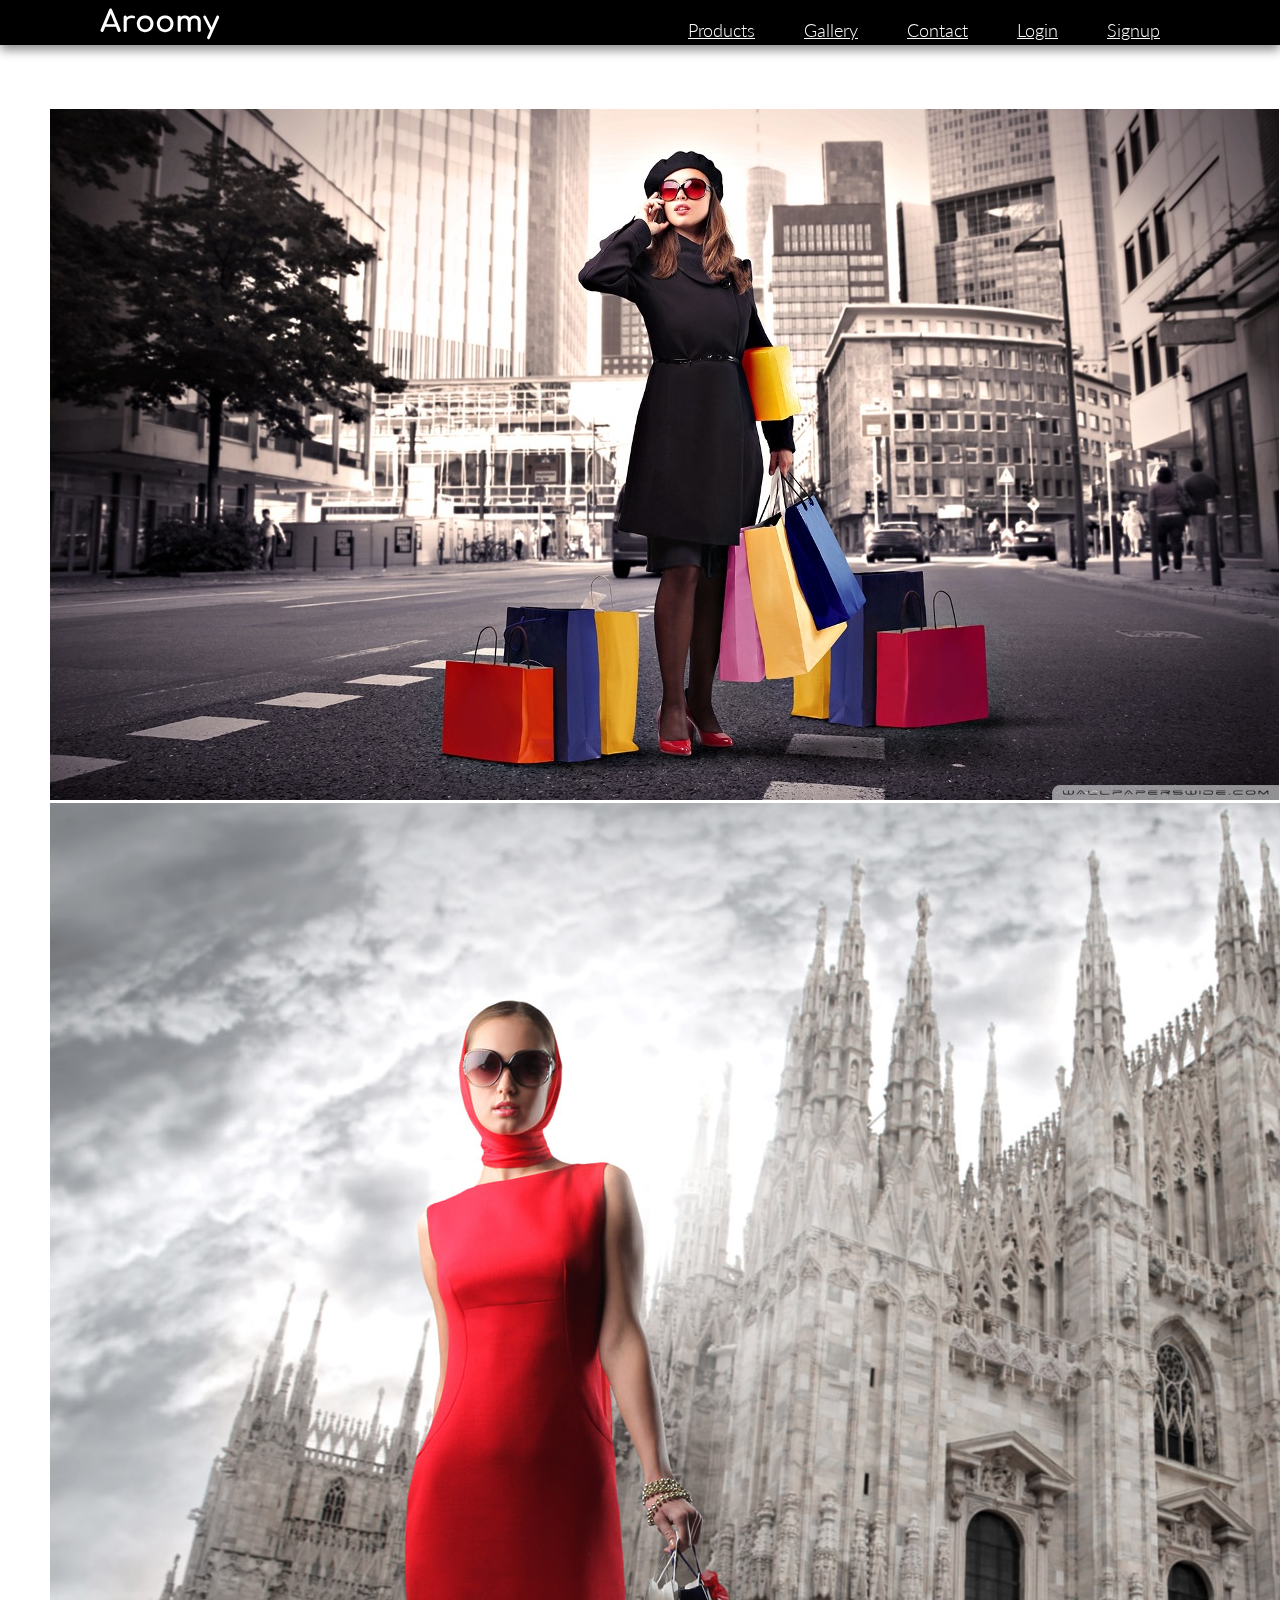
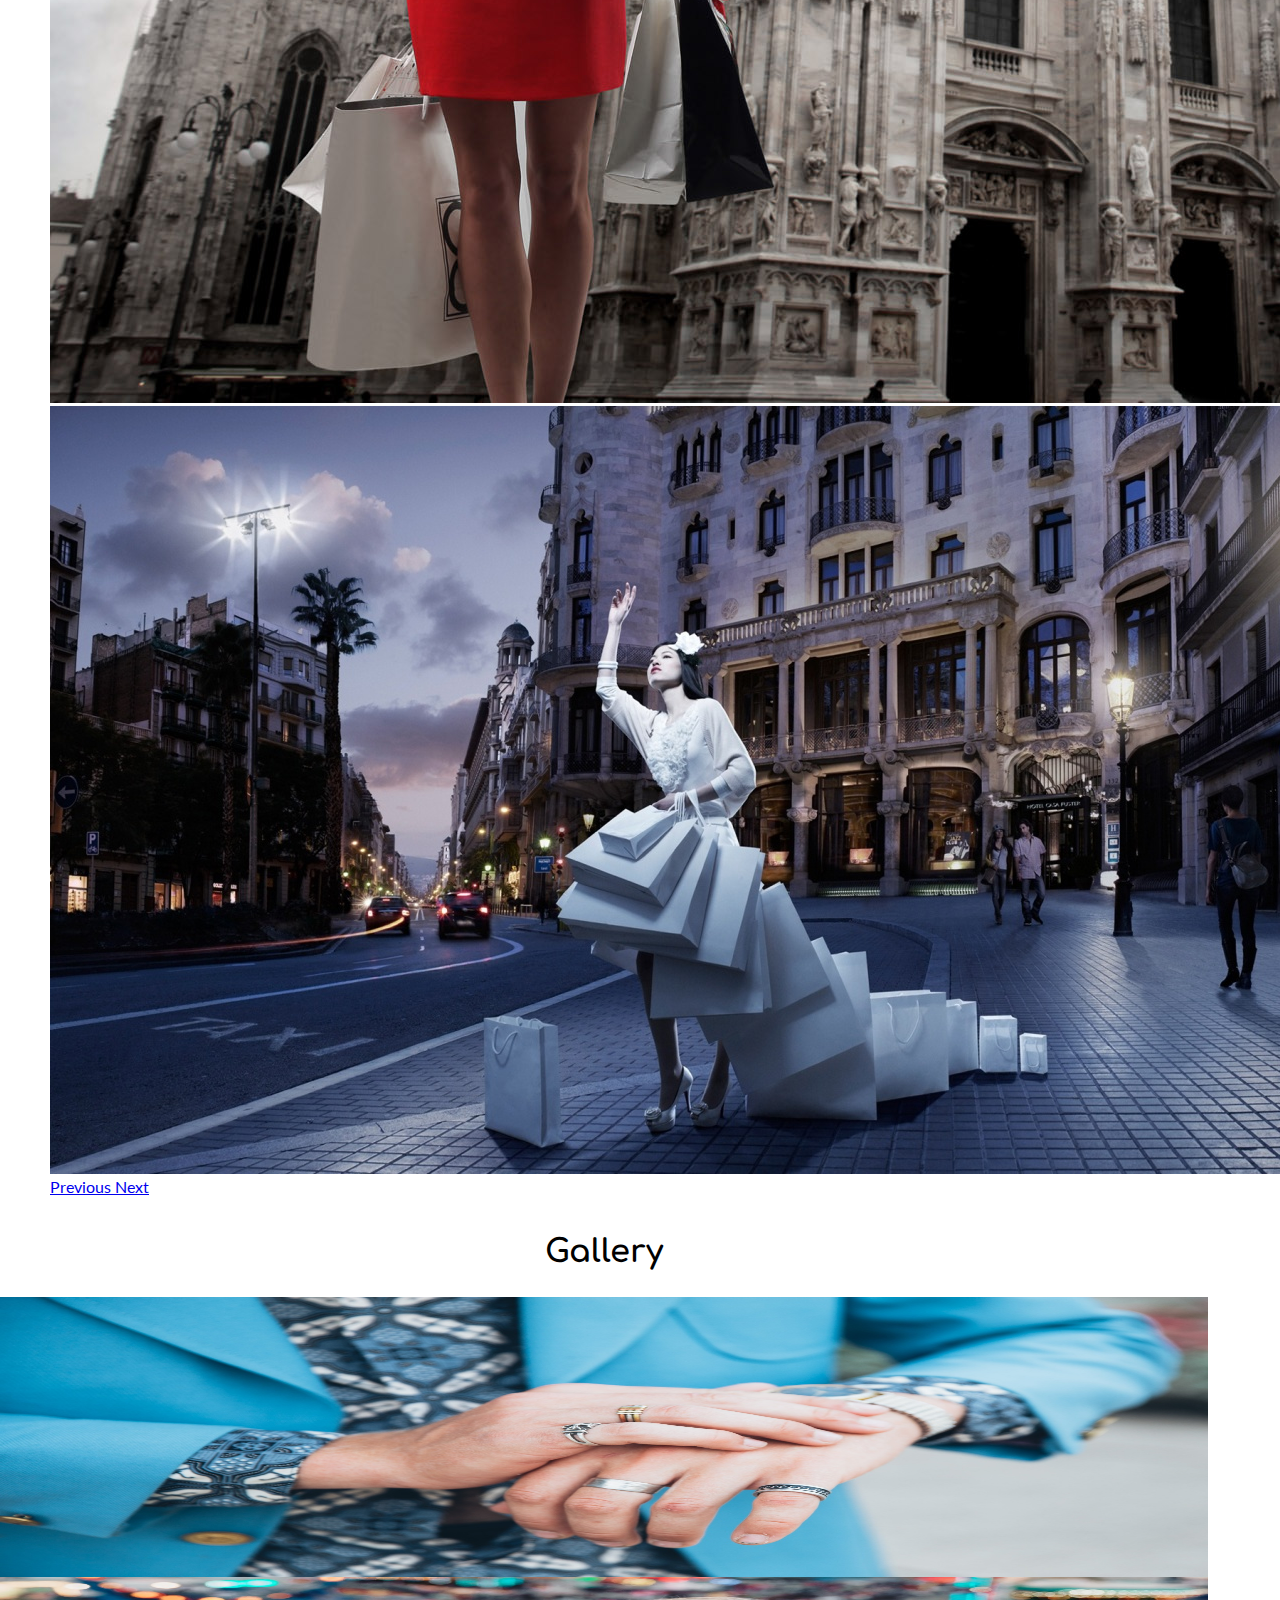
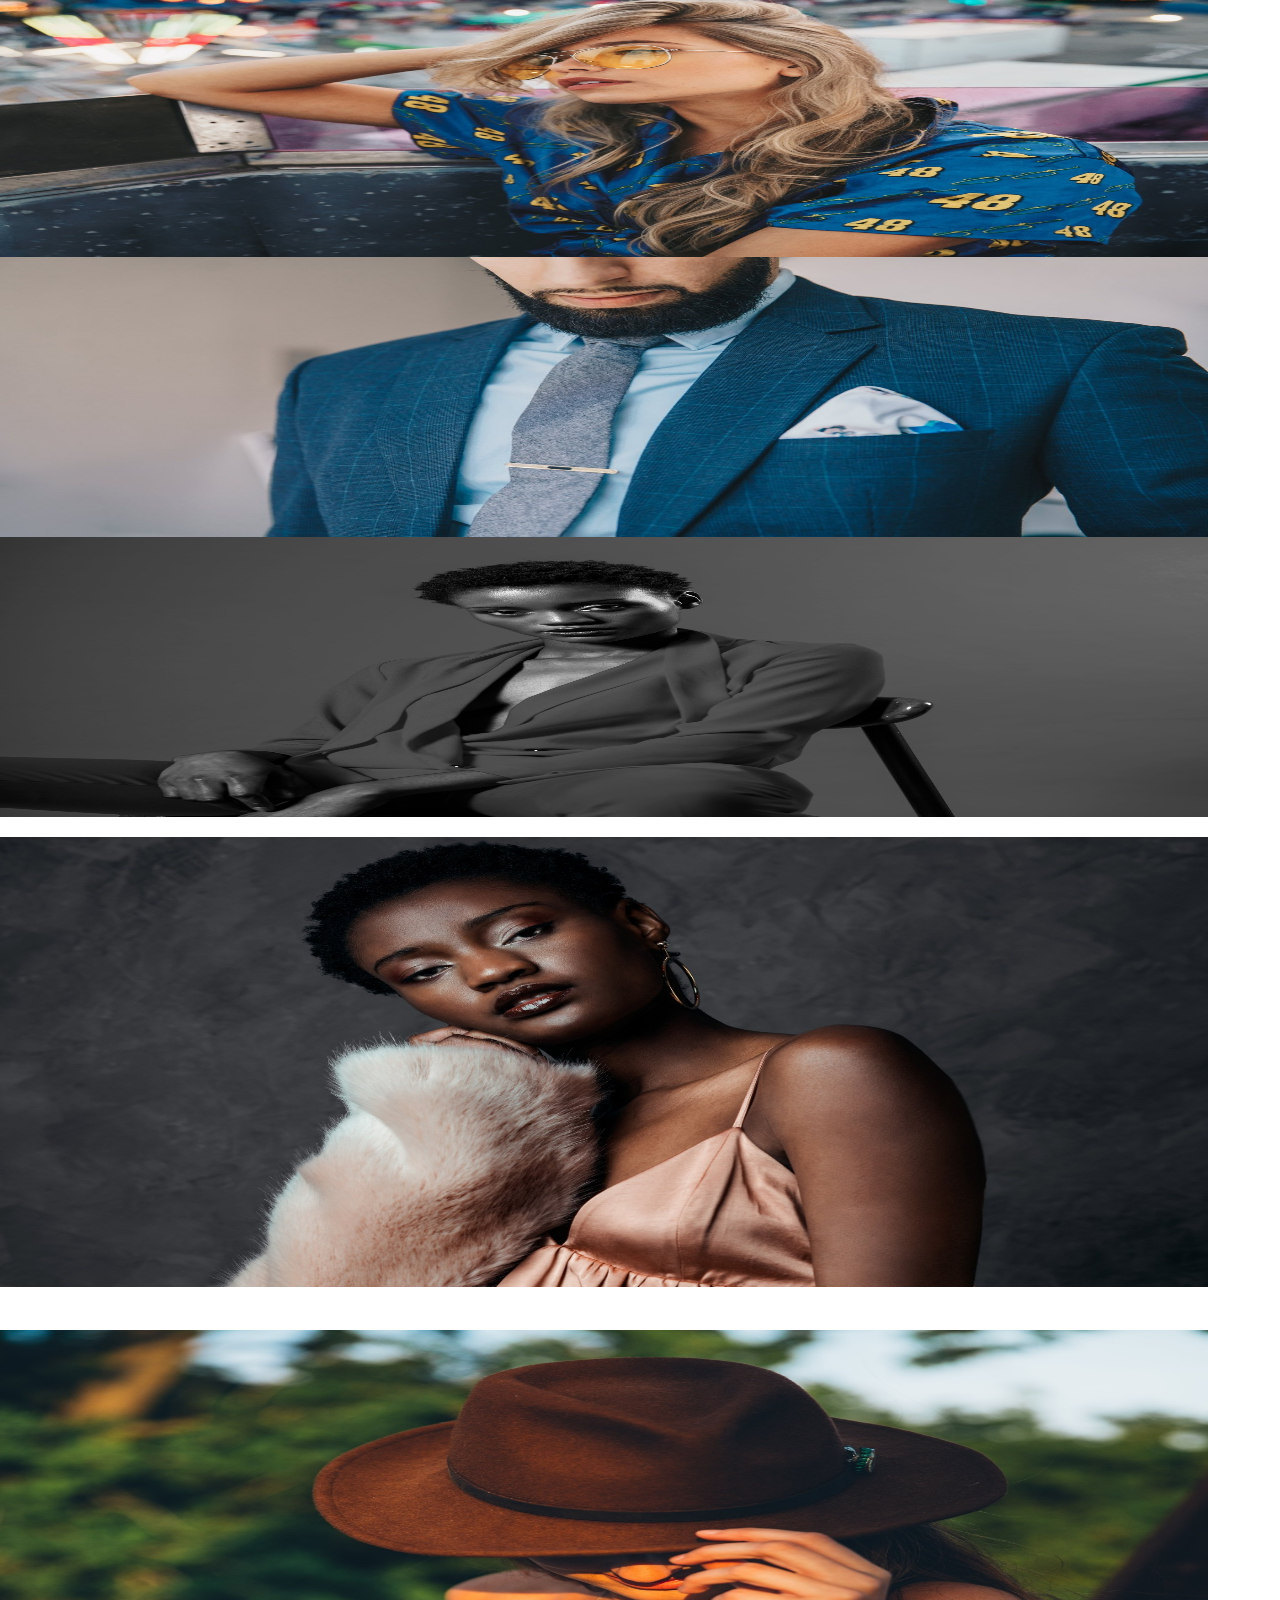
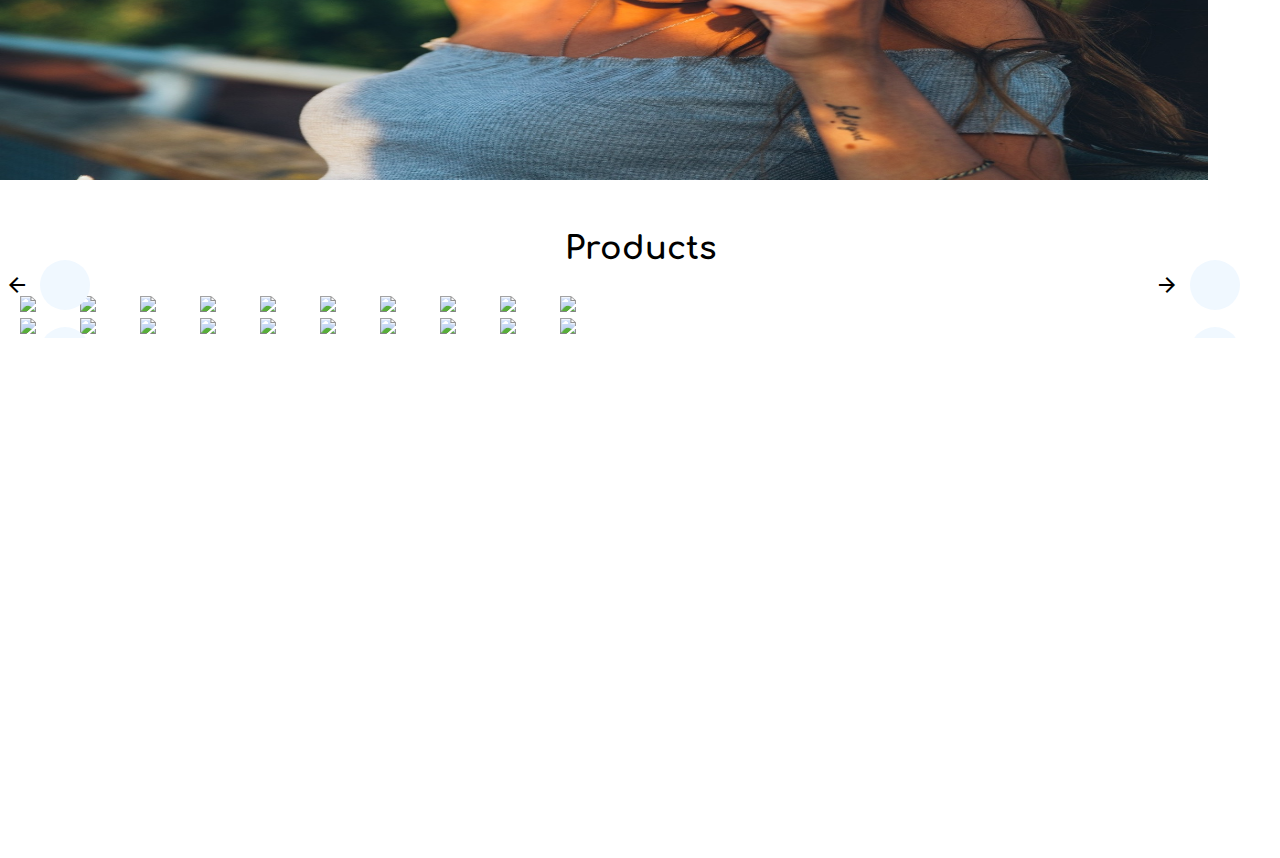
==== index.html @ 214a6587 "cool features added" ====
<!DOCTYPE html>
<html lang="en">

<head>
    <meta charset="UTF-8">
    <meta name="viewport" content="width=device-width, initial-scale=1.0">
    <meta http-equiv="X-UA-Compatible" content="ie=edge">
    <link href="style.css" type="text/css" rel="stylesheet">
    <link href="https://fonts.googleapis.com/icon?family=Material+Icons" rel="stylesheet">
    <link rel="stylesheet" href="https://stackpath.bootstrapcdn.com/bootstrap/4.1.1/css/bootstrap.min.css" integrity="sha384-WskhaSGFgHYWDcbwN70/dfYBj47jz9qbsMId/iRN3ewGhXQFZCSftd1LZCfmhktB"
        crossorigin="anonymous">
    <link rel="stylesheet" href="https://use.fontawesome.com/releases/v5.2.0/css/all.css" integrity="sha384-hWVjflwFxL6sNzntih27bfxkr27PmbbK/iSvJ+a4+0owXq79v+lsFkW54bOGbiDQ"
        crossorigin="anonymous">
    <link href="https://fonts.googleapis.com/css?family=Comfortaa|Lato:300,400,700" rel="stylesheet">
    <title>Aroomy</title>
</head>

<body>

    <div class="tab">
        <h1>Aroomy</h1>
        <ul>
            <li>
                <a href="index.html#products">Products</a>
            </li>
            <li>
                <a href="index.html#gallery">Gallery</a>
            </li>
            <li>
                <a href="index.html#contact">Contact</a>
            </li>
            <li>
                <a href="login.html">Login</a>
            </li>
            <li>
                <a href="signup.html">Signup</a>
            </li>

        </ul>
    </div>

    <div id="carouselExampleIndicators" class="carousel slide" data-ride="carousel">
        <ol class="carousel-indicators">
            <li data-target="#carouselExampleIndicators" data-slide-to="0" class="active"></li>
            <li data-target="#carouselExampleIndicators" data-slide-to="1"></li>
            <li data-target="#carouselExampleIndicators" data-slide-to="2"></li>
        </ol>
        <div class="carousel-inner">
            <div class="carousel-item active">
                <img class="d-block w-100" src="img/1st.jpg" alt="First slide">
            </div>
            <div class="carousel-item">
                <img class="d-block w-100" src="img/2nd.jpg" alt="Second slide">
            </div>
            <div class="carousel-item">
                <img class="d-block w-100" src="img/3rd.jpg" alt="Third slide">
            </div>
        </div>
        <a class="carousel-control-prev" href="#carouselExampleIndicators" role="button" data-slide="prev">
            <span class="carousel-control-prev-icon" aria-hidden="true"></span>
            <span class="sr-only">Previous</span>
        </a>
        <a class="carousel-control-next" href="#carouselExampleIndicators" role="button" data-slide="next">
            <span class="carousel-control-next-icon" aria-hidden="true"></span>
            <span class="sr-only">Next</span>
        </a>
    </div>

    <div class="container-fluid" style="width: 94.4%" id="gallery">
        <h1 class="section_heading">Gallery</h1>
        <div class="row">
            <div class="col-3">
                <img class="subimg" src="img/4.jpg">
                <div class="layer"></div>
            </div>
            <div class="col-3">
                <img class="subimg" src="img/5.jpg">
                <div class="layer"></div>
            </div>
            <div class="col-3">
                <img class="subimg" src="img/6.jpg">
                <div class="layer"></div>
            </div>
            <div class="col-3">
                <img class="subimg" src="img/8.jpg">
                <div class="layer"></div>
            </div>


        </div>
        <div class="row">
            <div class="col-6">
                <img class="subimg1" src="img/10.jpg">
                <div class="layer"></div>
            </div>
            <div class="col-6">
                <img class="subimg1" src="img/7.jpg">
                <div class="layer"></div>
            </div>
        </div>
    </div>

    <div class="mainslider" id="products">
        <h1 class="section_heading">Products</h1>
        <ul id="slideimage">
            <li>
                <img src="https://rukminim1.flixcart.com/image/300/300/jiyvvrk0/t-shirt/r/m/f/xxl-vr-ts21-vero-lie-original-imaf6m98f8bgjv6c.jpeg?q=70">
            </li>
            <li>
                <img src="https://rukminim1.flixcart.com/image/300/300/jc9egsw0/shoe/e/8/d/sf-drift-cat-5-ultra-9-puma-rosso-corsa-puma-white-puma-black-original-imafffnpfea8y7yp.jpeg?q=70"> </li>
            <li>
                <img src="https://rukminim1.flixcart.com/image/300/300/jcktzm80/backpack/x/e/v/basic-mtbascbkp0504-backpack-metronaut-original-imaffzedatbkn9yw.jpeg?q=70">
            </li>
            <li>
                <img src="https://rukminim1.flixcart.com/image/300/300/jhuvjww0/t-shirt/x/x/d/m-bts036-billion-original-imaf5s98ghmhmbzj.jpeg?q=70">
            </li>
            <li>
                <img src="https://rukminim1.flixcart.com/image/300/300/jeiukcw0/mobile/q/g/h/samsung-galaxy-s9-plus-sm-g965fzbdins-original-imaf372gzm4hg4eh.jpeg?q=70">
            </li>
            <li>
                <img src="https://rukminim1.flixcart.com/image/400/400/jfr57rk0/gamingconsole/2/7/r/xbox-one-s-1-microsoft-na-original-imaf45ftgkmjqzjy.jpeg?q=70">
            </li>
            <li>
                <img src="https://rukminim1.flixcart.com/image/400/400/j29bi4w0/television/z/p/b/intex-avoir-avoir-splash-plus-original-imaetnfzh79zhahf.jpeg?q=70">
            </li>
            <li>
                <img src="https://rukminim1.flixcart.com/image/300/300/jd69le80/ball/f/n/6/440-460-uefa-star-champion-league-22-1-add0fcham-football-original-imaetwberzezemkr.jpeg?q=70">
            </li>
            <li>
                <img src="https://rukminim1.flixcart.com/image/300/300/jaij3bk0/smart-band-tag/r/e/h/sm-r365nzkainu-samsung-original-imafy2jfbcnygcgg.jpeg?q=70">
            </li>
            <li>
                <img src="https://rukminim1.flixcart.com/flap/300/300/image/7258f4.jpg?q=70">
            </li>
        </ul>
        <div class="arrow left">
            <i class="material-icons">
                arrow_back_ios
            </i>
        </div>

        <div class="arrow ri8">
            <i class="material-icons">
                arrow_forward_ios
            </i>
        </div>
    </div>






    <div class="mainslider2">
        <ul id="slideimage2">
            <li>
                <img src="https://rukminim1.flixcart.com/image/300/300/jic0u4w0/headphone/stereo/b/f/7/jbl-t250si-original-imaf65gvuyeqfndf.jpeg?q=70">
            </li>
            <li>
                <img src="https://rukminim1.flixcart.com/image/300/300/helmet/y/d/g/1-vega-off-road-original-imadt2nn4hx2zvhp.jpeg?q=70"> </li>
            <li>
                <img src="https://rukminim1.flixcart.com/image/400/400/television/h/q/y/sony-klv-32w562d-original-imaernd3pbzfhhxn.jpeg?q=70">

            </li>
            <li>
                <img src="https://rukminim1.flixcart.com/image/400/400/j79czgw0/headphone/s/a/s/flipkart-smartbuy-v23mm-original-imaexjeqhdsmggtm.jpeg?q=70">
            </li>
            <li>
                <img src="https://rukminim1.flixcart.com/image/300/300/face-wash/p/z/h/vlcc-200-men-active-light-pack-of-2-original-imaehgjcvby5phve.jpeg?q=70">
            </li>
            <li>
                <img src="https://rukminim1.flixcart.com/image/300/300/pen/9/c/k/waterman-9000005333-9000005333-original-imae4fffsqq5nf8e.jpeg?q=70">
            </li>
            <li>
                <img src="https://rukminim1.flixcart.com/image/300/300/jcgjo280/mobile/v/g/z/honor-9-lite-na-original-imaffh2q2p9jbzhf.jpeg?q=70">
            </li>
            <li>
                <img src="https://rukminim1.flixcart.com/flap/300/300/image/8c3397.jpg?q=70">

            </li>
            <li>
                <img src="https://rukminim1.flixcart.com/image/300/300/deodorant/z/r/2/deodorant-spray-denver-165-denver-hamilton-caliber-and-honour-original-imaegxpsfxuussdh.jpeg?q=70">
            </li>
            <li>
                <img src="https://rukminim1.flixcart.com/image/312/312/jb3yp3k0/cap/2/y/y/free-hip-hop-01white-oddeven-original-imafyghmgfec3vz7.jpeg?q=70">
            </li>
        </ul>
        <div class="arrow left1">
            <i class="material-icons">
                arrow_back_ios
            </i>
        </div>

        <div class="arrow ri8_2">
            <i class="material-icons">
                arrow_forward_ios
            </i>
        </div>
    </div>

    <div class="parallax" id="contact">
        <div>
            <h1>Contact Me</h1>
            <ul>
                <li>
                    <a href="https://www.facebook.com/anirban.chanda.98?ref=br_rs">
                        <i class="fab fa-facebook"></i>
                    </a>
                </li>
                <li>
                    <a href="">
                        <i class="fab fa-twitter"></i>
                    </a>
                </li>
                <li>
                    <a href="https://www.instagram.com/anirban41198/">
                        <i class="fab fa-instagram"></i>
                    </a>
                </li>
            </ul>
        </div>

    </div>

    <script src="https://code.jquery.com/jquery-3.3.1.slim.min.js" integrity="sha384-q8i/X+965DzO0rT7abK41JStQIAqVgRVzpbzo5smXKp4YfRvH+8abtTE1Pi6jizo"
        crossorigin="anonymous"></script>
    <script src="https://cdnjs.cloudflare.com/ajax/libs/popper.js/1.14.3/umd/popper.min.js" integrity="sha384-ZMP7rVo3mIykV+2+9J3UJ46jBk0WLaUAdn689aCwoqbBJiSnjAK/l8WvCWPIPm49"
        crossorigin="anonymous"></script>
    <script src="https://stackpath.bootstrapcdn.com/bootstrap/4.1.1/js/bootstrap.min.js" integrity="sha384-smHYKdLADwkXOn1EmN1qk/HfnUcbVRZyYmZ4qpPea6sjB/pTJ0euyQp0Mk8ck+5T"
        crossorigin="anonymous"></script>
    <script src="app.js"></script>


</body>

</html>
---- style.css ----
* {
    padding: 0px;
    margin: 0px;
    box-sizing: border-box;
    border: 0px;
}

body {
    font-family: 'Lato', sans-serif;
    padding-top: 80px;
}

.tab {
    background-color: black;
    width: 100%;
    height: auto;
    display: flex;
    padding: 0px 100px;
    justify-content: space-between;
    align-items: center;
    /*vertical align in middle */
    font-size: 37px;
    color: white;
    box-shadow: 0 5px 10px rgba(0, 0, 0, 0.459);
    position: fixed;
    top: 0;
    z-index: 20;
}

.tab h1 {
    font-family: 'Comfortaa', cursive;
    font-size: 30px;
    margin: 0;
}

.tab a {
    color: #fff;
}

.tab a:hover {
    color: #fff;
    text-decoration: none;
    cursor: pointer;
}

.tab li:hover a {
    border-bottom: 3px solid #fff;
    padding: 20px 0;
}

li {
    list-style-type: none;
    display: inline-block;
    height: 100%;
    margin: 0 20px;
    font-size: 18px;
    font-weight: 300;
}

.carousel {
    padding: 10px 50px;
}

.carousel-item img {
    height: auto;
}

.row {
    margin: 0;
    padding: 0;
}

.col-3,
.col-6 {
    position: relative;
    /* padding: 0 !important; */
}

.subimg {
    display: block;
    width: 100%;
    height: 280px;
    cursor: pointer;
}

.subimg1 {
    height: 450px;
    width: 100%;
    margin: 20px 0px;
}

/* .layer {
    height: 100%;
    width: 100%;
    background-color: rgba(0, 0, 0, 0.4);
    z-index: 10;
    position: absolute;
    top: 0;
    left: 0;
    transform: translateY(100%);
    display: none;
} */

.mainslider {
    width: 100%;
    overflow-x: hidden;
    position: relative;
}

.mainslider ul {
    width: 3450px;
    transition: all 800ms;
}

.arrow {
    position: absolute;
    top: 50%;
    height: 50px;
    width: 50px;
    border-radius: 50px;
    background-color: aliceblue;
    display: flex;
    justify-content: center;
    align-items: center;
    cursor: pointer;
}

.left {
    left: 40px;
}

.ri8 {
    right: 40px;
}

.mainslider2 {
    width: 100%;
    overflow-x: hidden;
    position: relative;
}

.mainslider2 ul {
    width: 3600px;
    transition: all 800ms;
}

.left1 {
    left: 40px;
}

.ri8_2 {
    right: 40px;
}

.parallax {
    background-image: url("img/11.jpg");
    height: 500px;
    background-attachment: fixed;
    background-position: center;
    background-repeat: no-repeat;
    background-size: cover;
    margin: 10px 50px;
    display: flex;
    justify-content: center;
    align-items: center;
    color: #fff;
}

.parallax ul {
    display: flex;
    justify-content: center;
    align-items: center;
}

.parallax ul li:hover {
    transform: scale(1.1);
}

.parallax a {
    color: #fff;
}

.section_heading {
    text-align: center;
    font-family: 'Comfortaa', cursive;
    margin: 28px 0;
}

.login {
    width: 500px;
    display: block;
    margin: 50px auto;
}
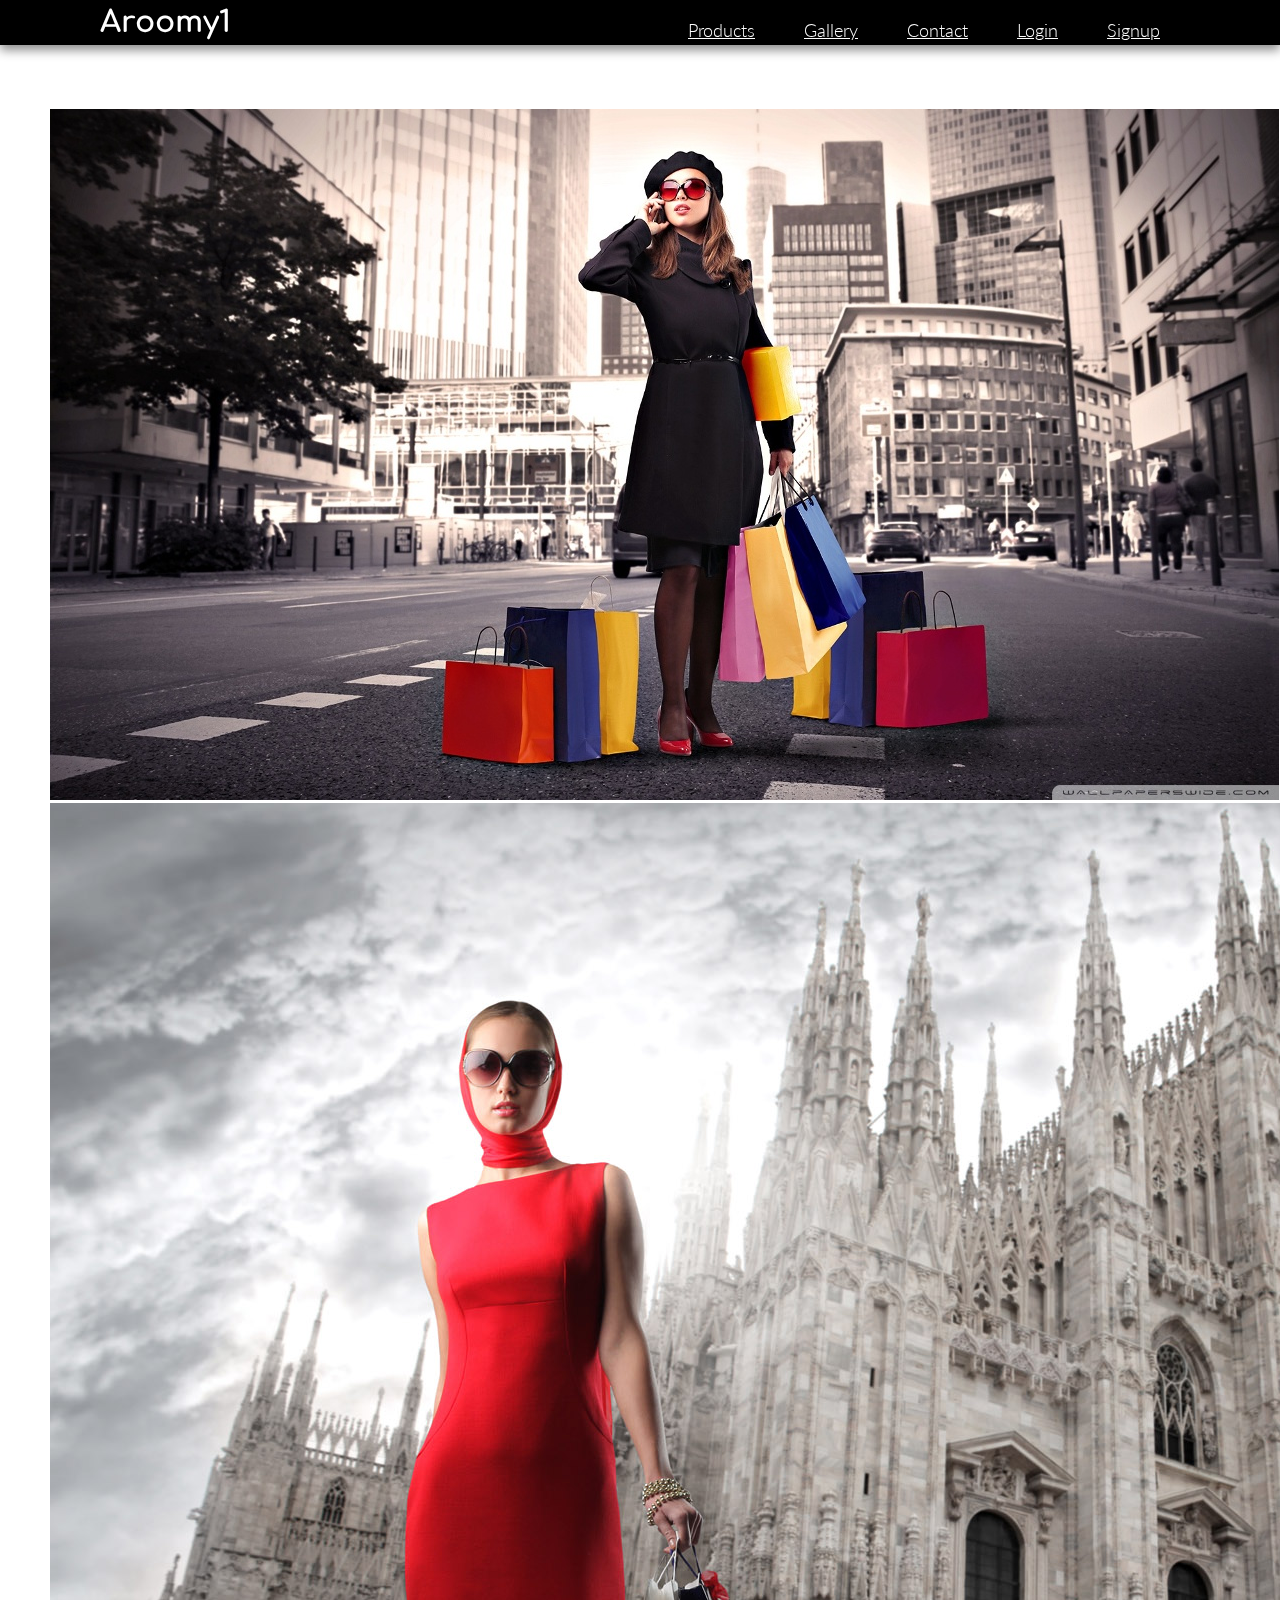
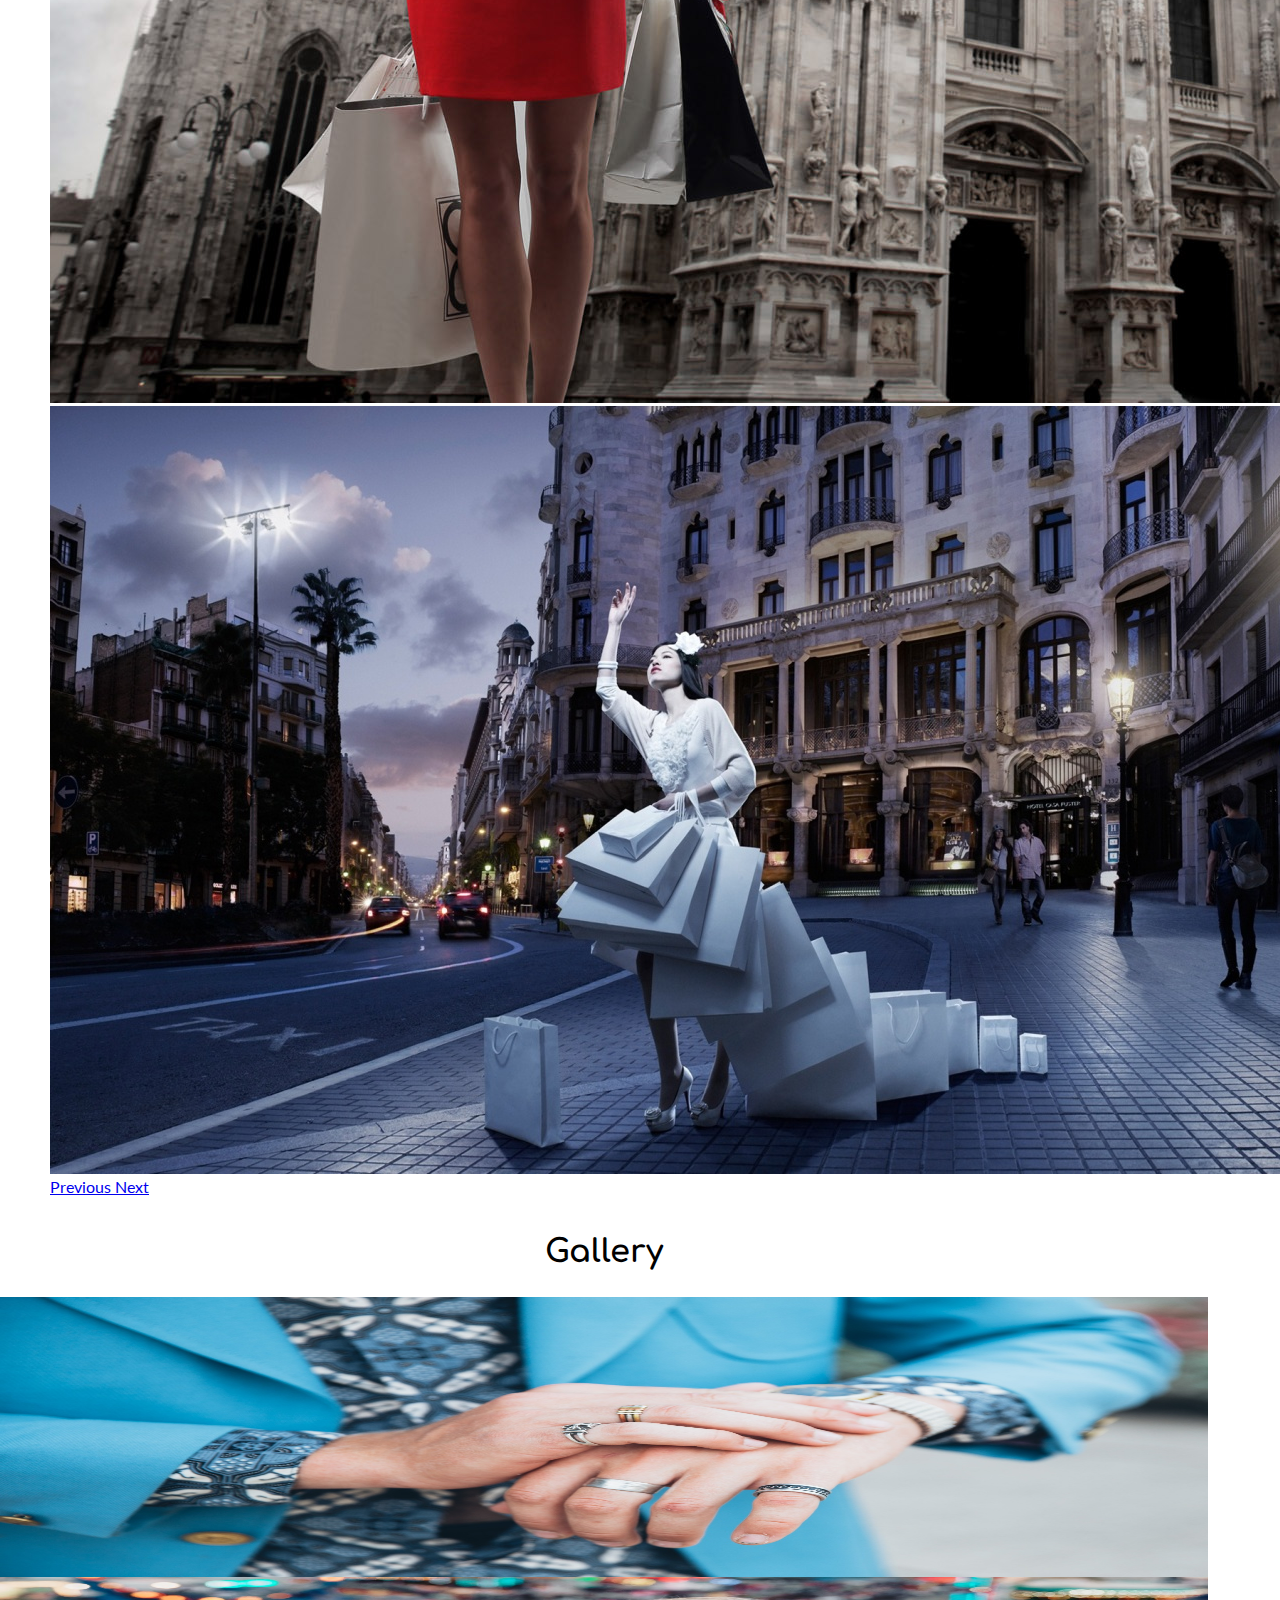
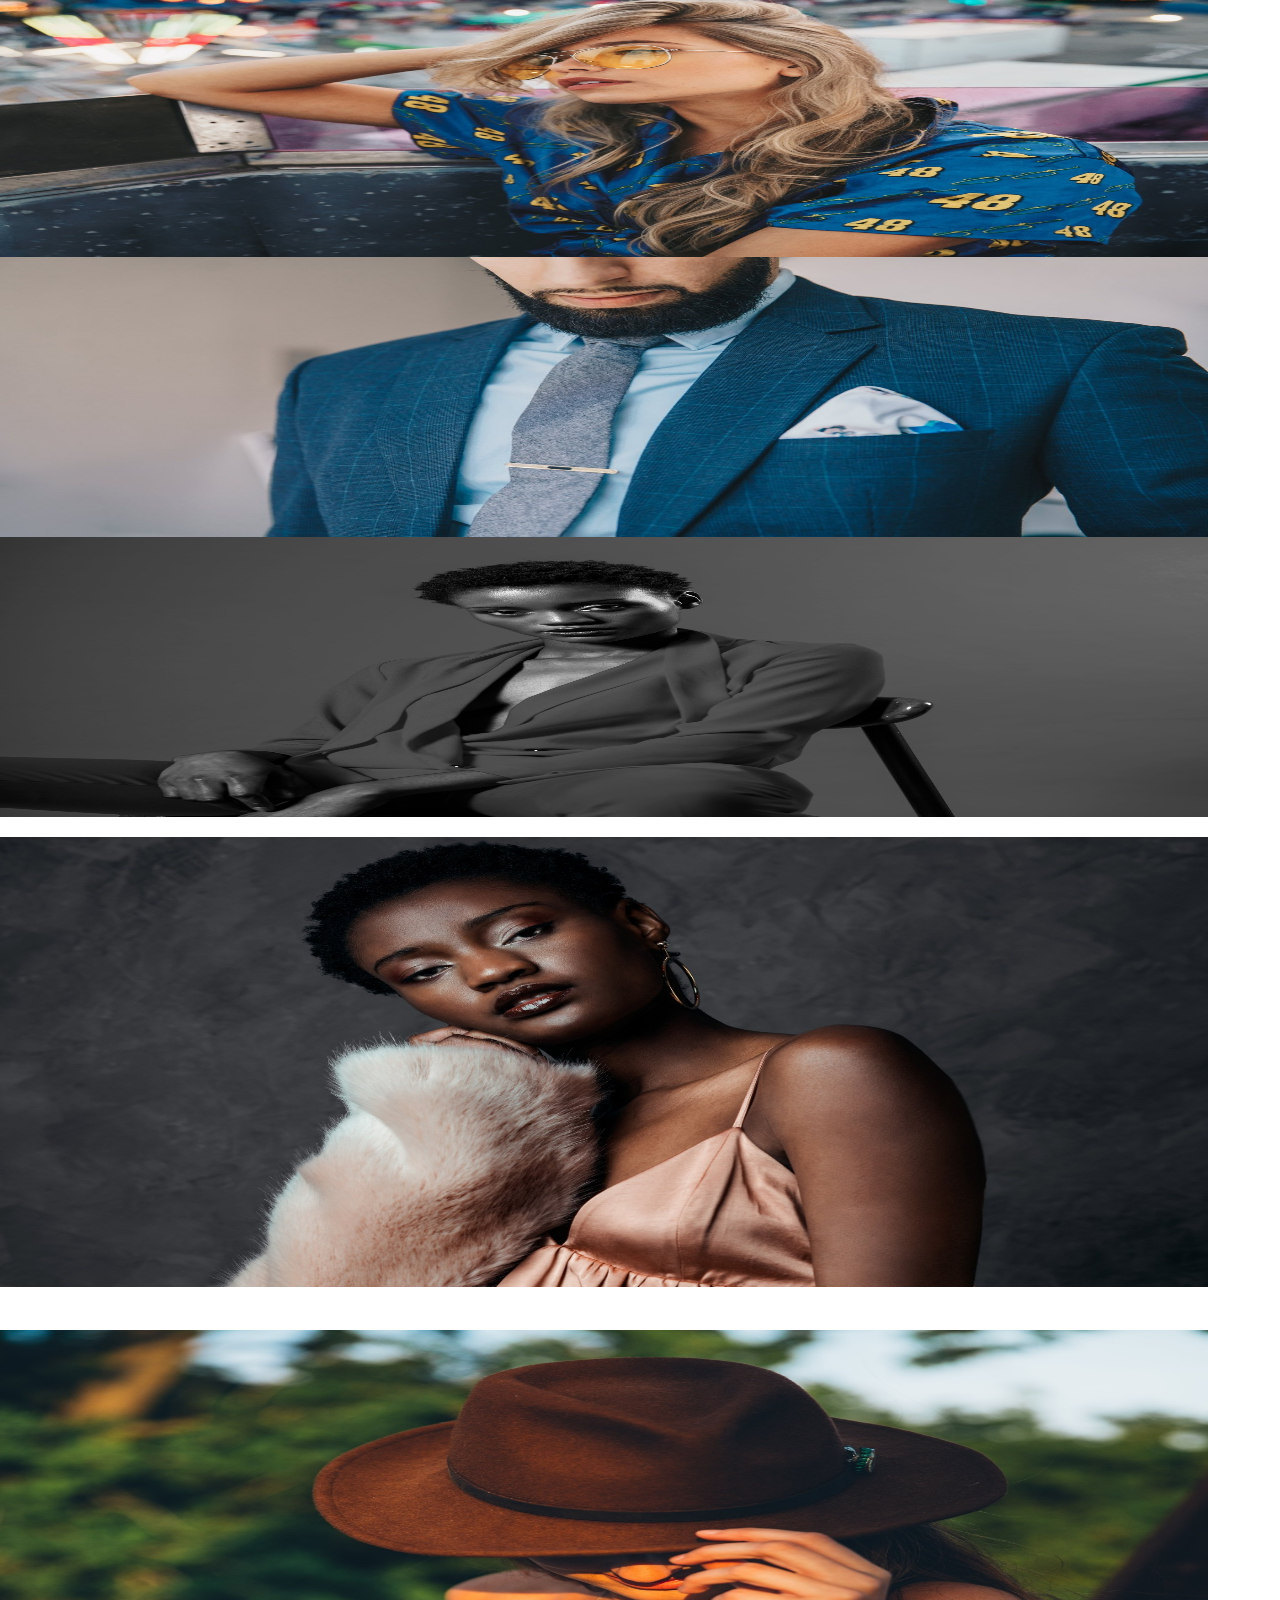
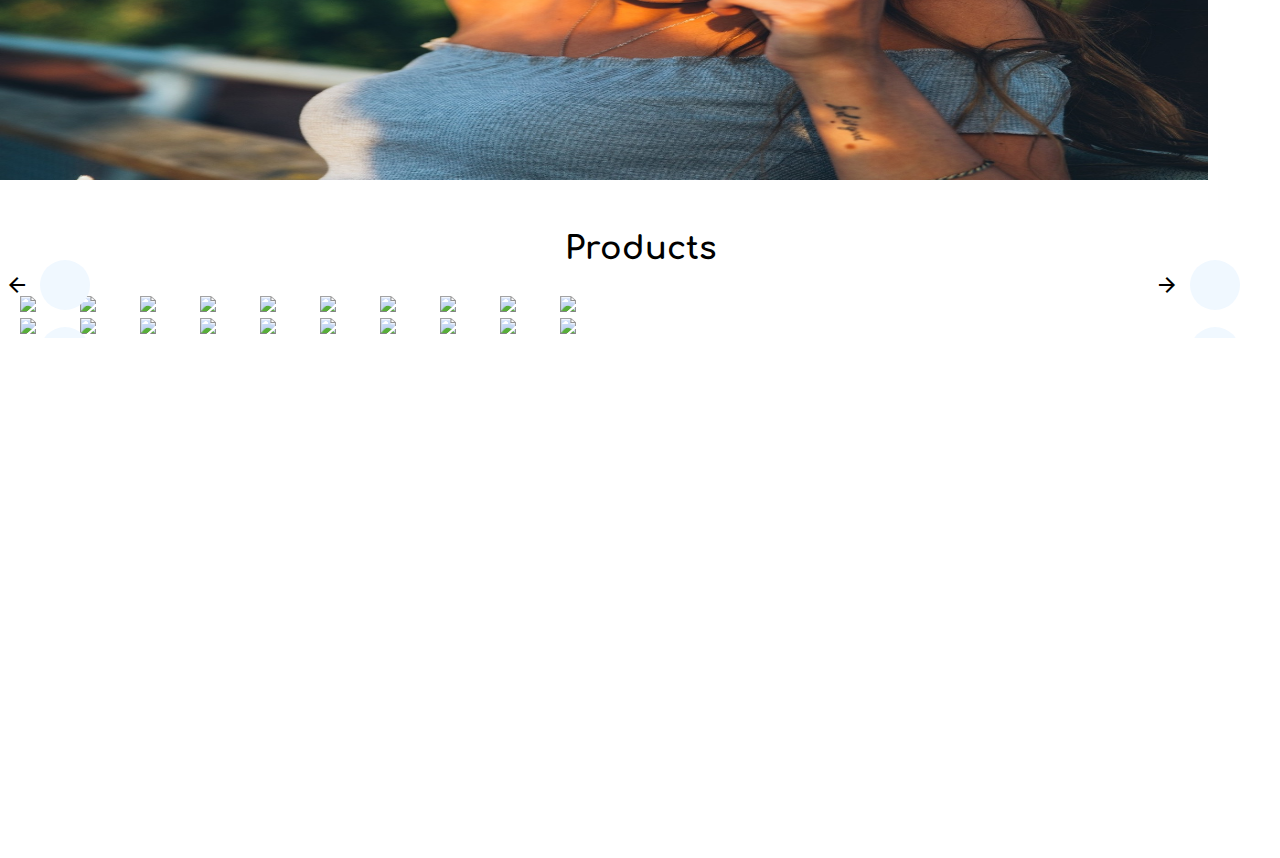
==== commit 7d715048: "title changed" ====
--- a/index.html
+++ b/index.html
@@ -12,13 +12,13 @@
     <link rel="stylesheet" href="https://use.fontawesome.com/releases/v5.2.0/css/all.css" integrity="sha384-hWVjflwFxL6sNzntih27bfxkr27PmbbK/iSvJ+a4+0owXq79v+lsFkW54bOGbiDQ"
         crossorigin="anonymous">
     <link href="https://fonts.googleapis.com/css?family=Comfortaa|Lato:300,400,700" rel="stylesheet">
-    <title>Aroomy</title>
+    <title>Aroomy1</title>
 </head>
 
 <body>
 
     <div class="tab">
-        <h1>Aroomy</h1>
+        <h1>Aroomy1</h1>
         <ul>
             <li>
                 <a href="index.html#products">Products</a>
